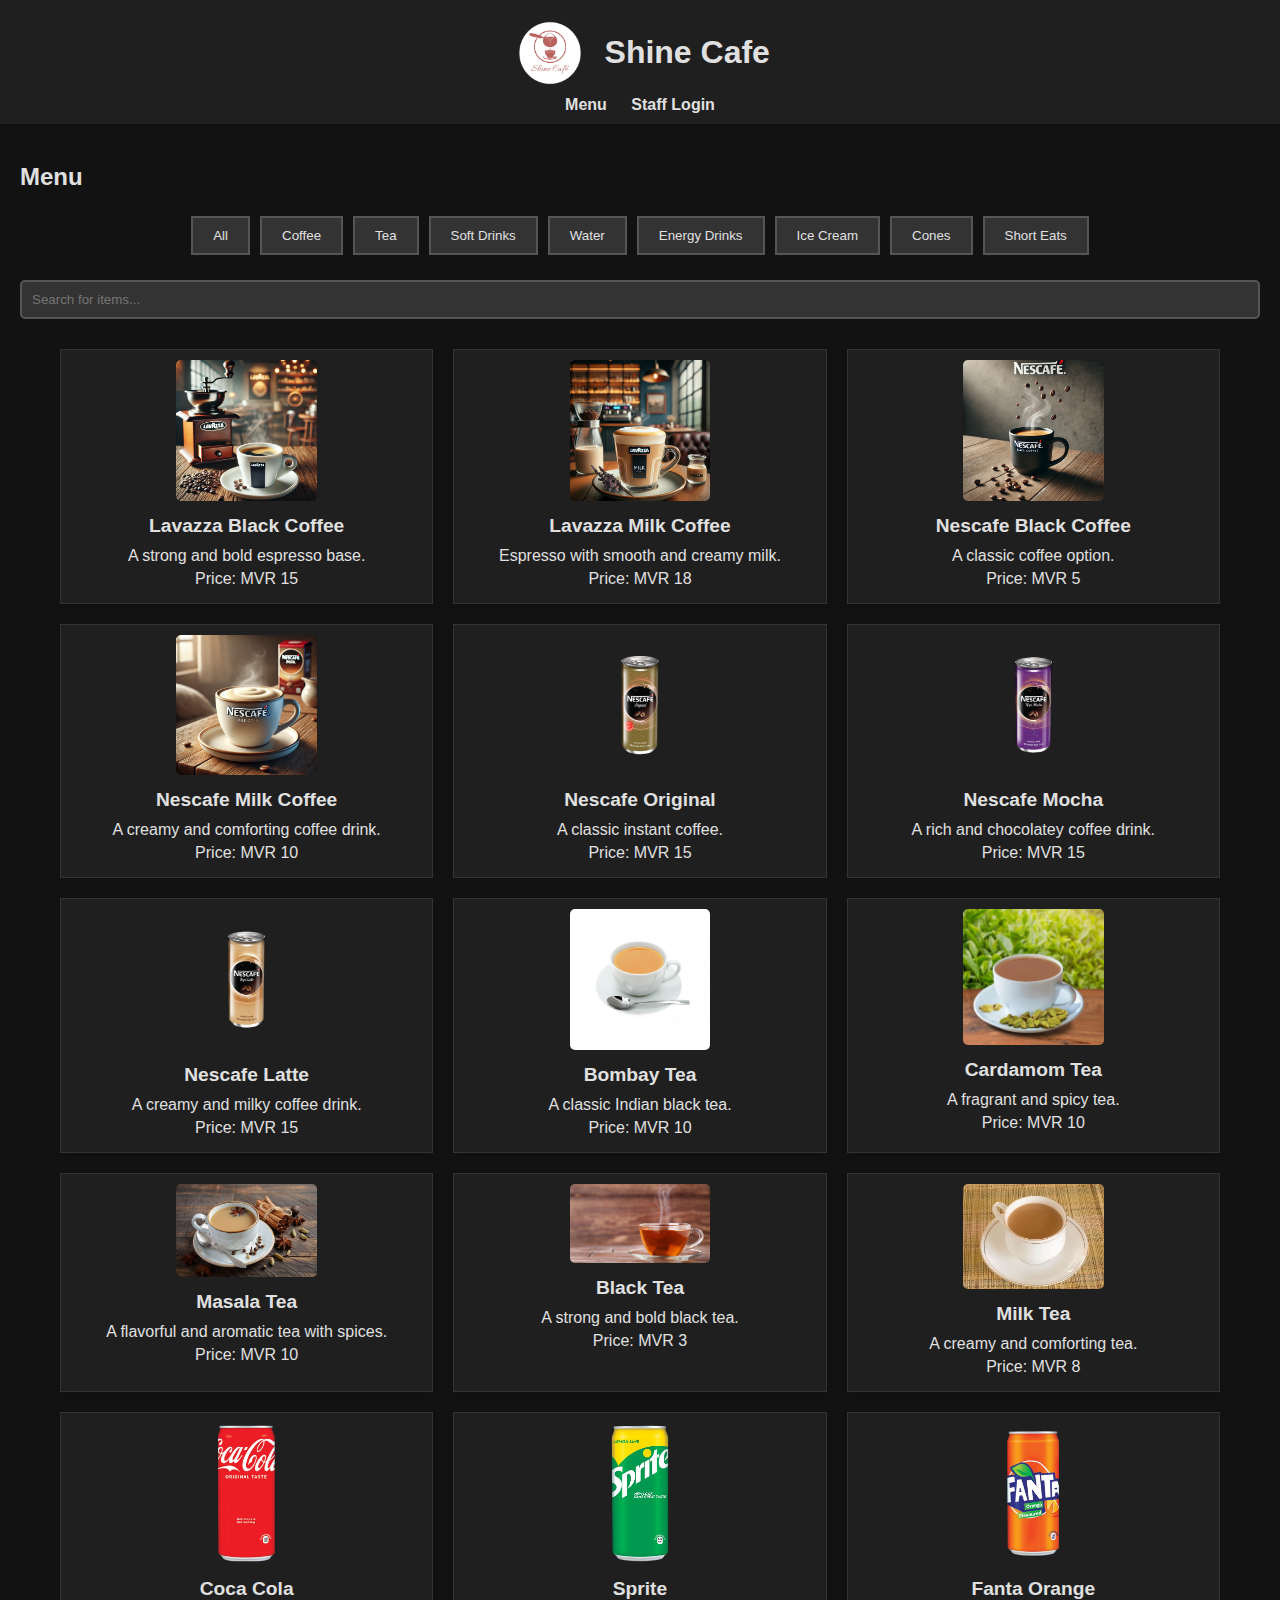
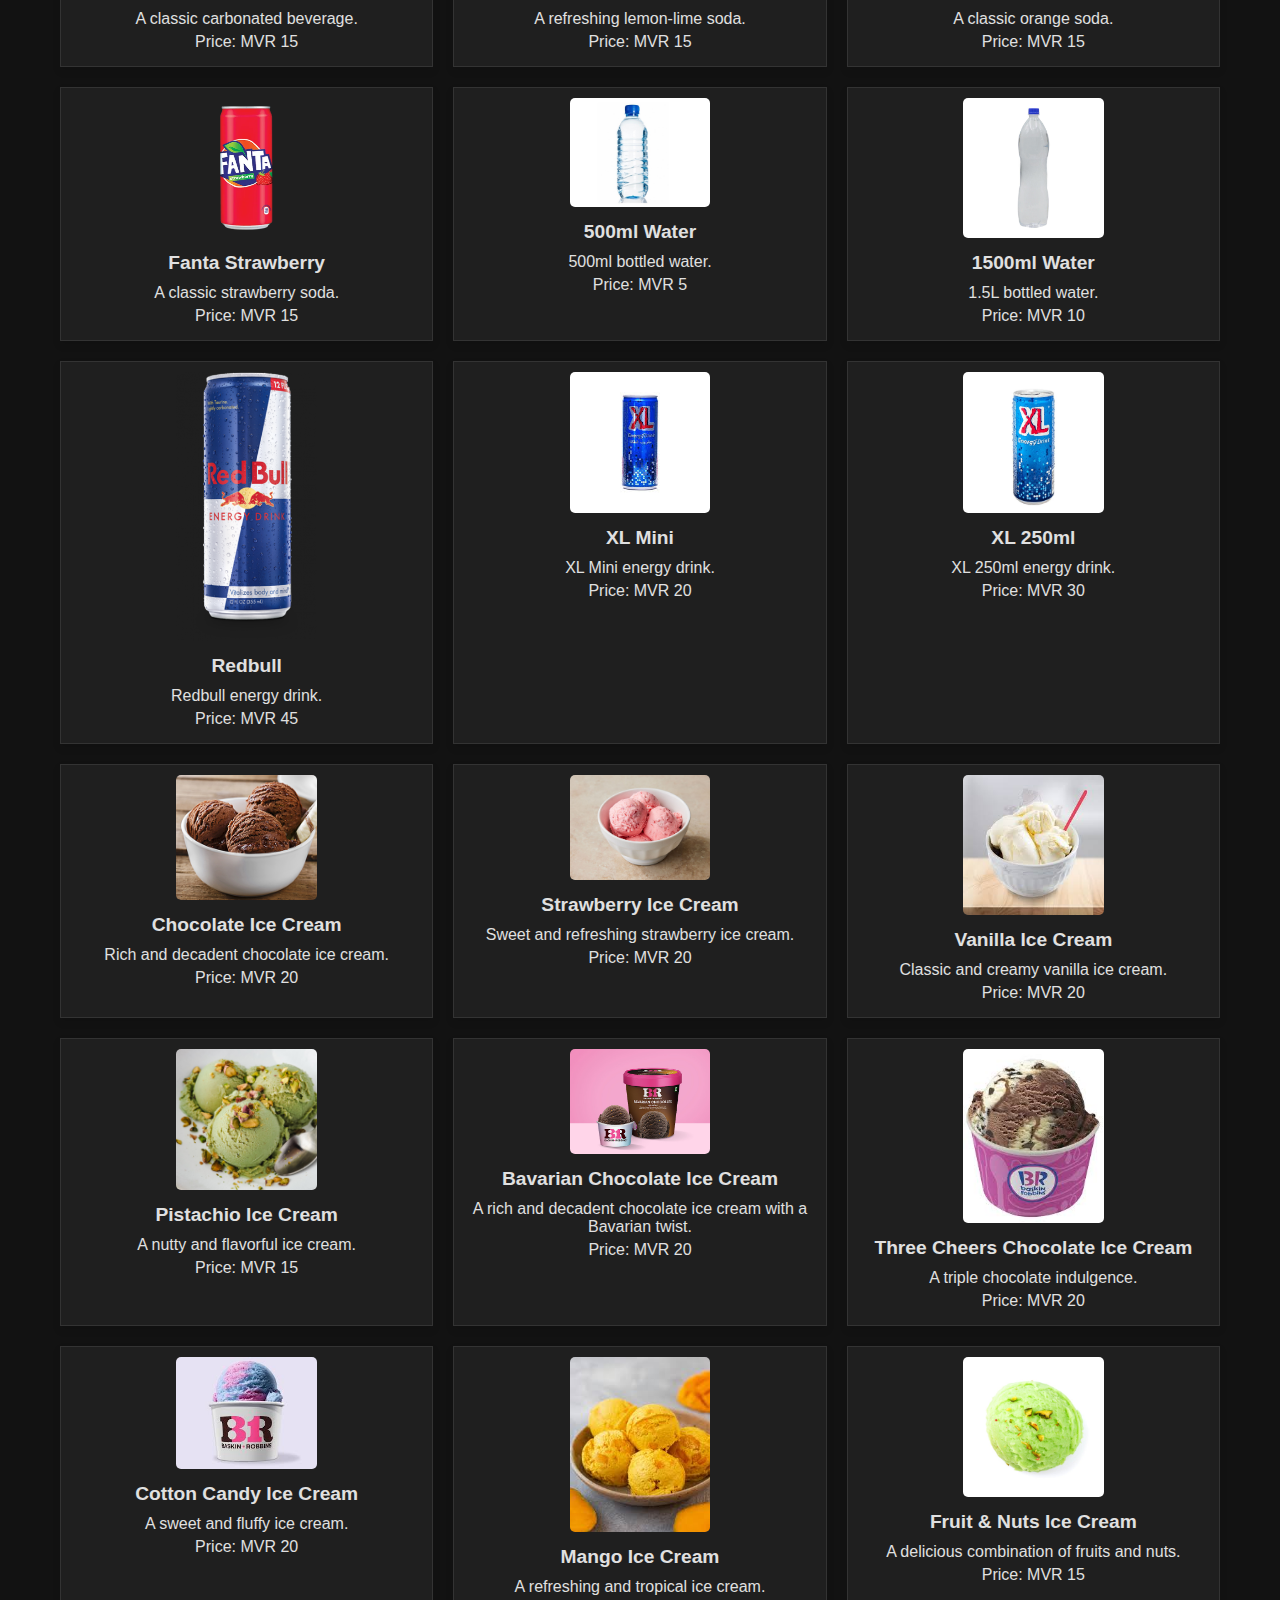
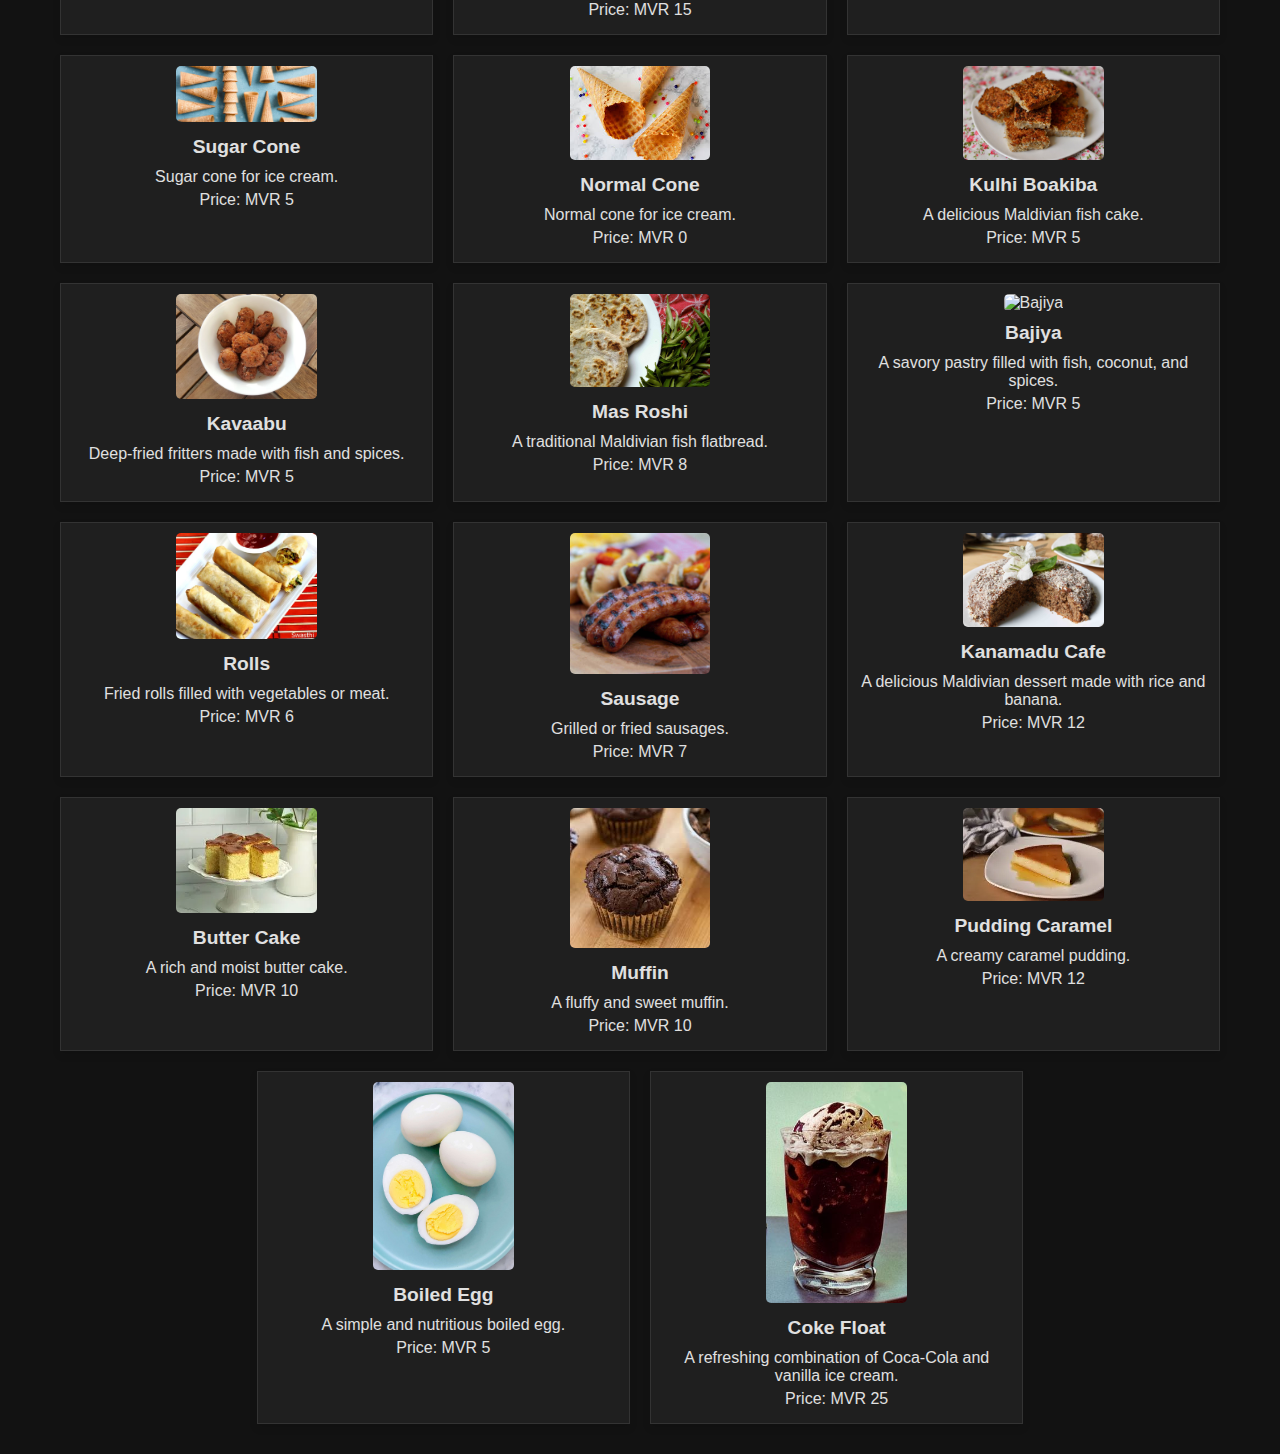
==== index.html @ 07a2b47f "Add files via upload" ====
<!DOCTYPE html>
<html lang="en">
<head>
    <meta charset="UTF-8">
    <meta name="viewport" content="width=device-width, initial-scale=1.0">
    <title>Shine Cafe Menu</title>
    <link rel="stylesheet" href="styles.css">
</head>
<body>
    <header>
        <img src="logo.png" alt="Shine Cafe Logo" id="logo">
        <h1>Shine Cafe</h1>
        <nav>
            <a href="#menu">Menu</a>
            <a href="staff.html">Staff Login</a>
        </nav>
    </header>

    <section id="menu">
        <h2>Menu</h2>
        <div class="tabs">
            <button class="tab-button" data-category="all">All</button>
            <button class="tab-button" data-category="coffee">Coffee</button>
            <button class="tab-button" data-category="tea">Tea</button>
            <button class="tab-button" data-category="soft-drinks">Soft Drinks</button>
            <button class="tab-button" data-category="water">Water</button>
            <button class="tab-button" data-category="energy-drinks">Energy Drinks</button>
            <button class="tab-button" data-category="ice-cream">Ice Cream</button>
            <button class="tab-button" data-category="cones">Cones</button>
            <button class="tab-button" data-category="short-eats">Short Eats</button>
        </div>
        <input type="text" id="search-bar" placeholder="Search for items...">
        <div id="menu-items"></div>
    </section>

    <script src="scripts.js"></script>
</body>
</html>
---- styles.css ----
body {
    font-family: 'Roboto', sans-serif;
    margin: 0;
    padding: 0;
    box-sizing: border-box;
    background-color: #121212;
    color: #e0e0e0;
}

header {
    background-color: #1f1f1f;
    color: #e0e0e0;
    padding: 10px 0;
    text-align: center;
    box-shadow: 0 4px 8px rgba(0, 0, 0, 0.1);
}

header img {
    width: 80px;
    vertical-align: middle;
}

header h1 {
    display: inline;
    margin-left: 10px;
    vertical-align: middle;
}

nav a {
    color: #e0e0e0;
    margin: 0 10px;
    text-decoration: none;
    font-weight: bold;
}

nav a:hover {
    text-decoration: underline;
}

section {
    padding: 20px;
}

.tabs {
    display: flex;
    flex-wrap: wrap;
    justify-content: center;
    margin-bottom: 20px;
}

.tab-button {
    background-color: #333;
    border: 2px solid #555;
    padding: 10px 20px;
    margin: 5px;
    cursor: pointer;
    color: #e0e0e0;
    transition: background-color 0.3s, color 0.3s;
}

.tab-button:hover {
    background-color: #555;
    color: white;
}

#search-bar {
    width: 100%;
    padding: 10px;
    margin-bottom: 20px;
    box-sizing: border-box;
    border: 2px solid #555;
    border-radius: 5px;
    background-color: #333;
    color: #e0e0e0;
}

#menu-items {
    display: flex;
    flex-wrap: wrap;
    justify-content: center;
}

.menu-row {
    display: flex;
    flex-wrap: wrap;
    justify-content: center;
    width: 100%;
}

.menu-item {
    background-color: #1f1f1f;
    border: 1px solid #333;
    margin: 10px;
    padding: 10px;
    width: calc(33.333% - 40px);
    box-sizing: border-box;
    text-align: center;
    box-shadow: 0 4px 8px rgba(0, 0, 0, 0.1);
    transition: transform 0.3s, box-shadow 0.3s;
}

.menu-item:hover {
    transform: translateY(-5px);
    box-shadow: 0 8px 16px rgba(0, 0, 0, 0.2);
}

.image-container {
    position: relative;
}

.menu-item img {
    max-width: 40%;
    height: auto;
    border-radius: 5px;
}

.out-of-stock-overlay {
    position: absolute;
    top: 0;
    left: 0;
    width: 100%;
    height: 100%;
    background: rgba(0, 0, 0, 0.7);
    color: white;
    display: flex;
    justify-content: center;
    align-items: center;
    font-size: 1.5em;
    z-index: 1;
    border-radius: 5px;
}

.menu-item-details {
    margin-top: 10px;
}

.menu-item-details h3 {
    margin: 10px 0;
    font-size: 1.2em;
}

.menu-item-details p {
    margin: 5px 0;
}

@media (max-width: 768px) {
    .menu-item {
        width: calc(50% - 40px);
    }
}

@media (max-width: 480px) {
    .menu-item {
        width: calc(100% - 40px);
    }
}
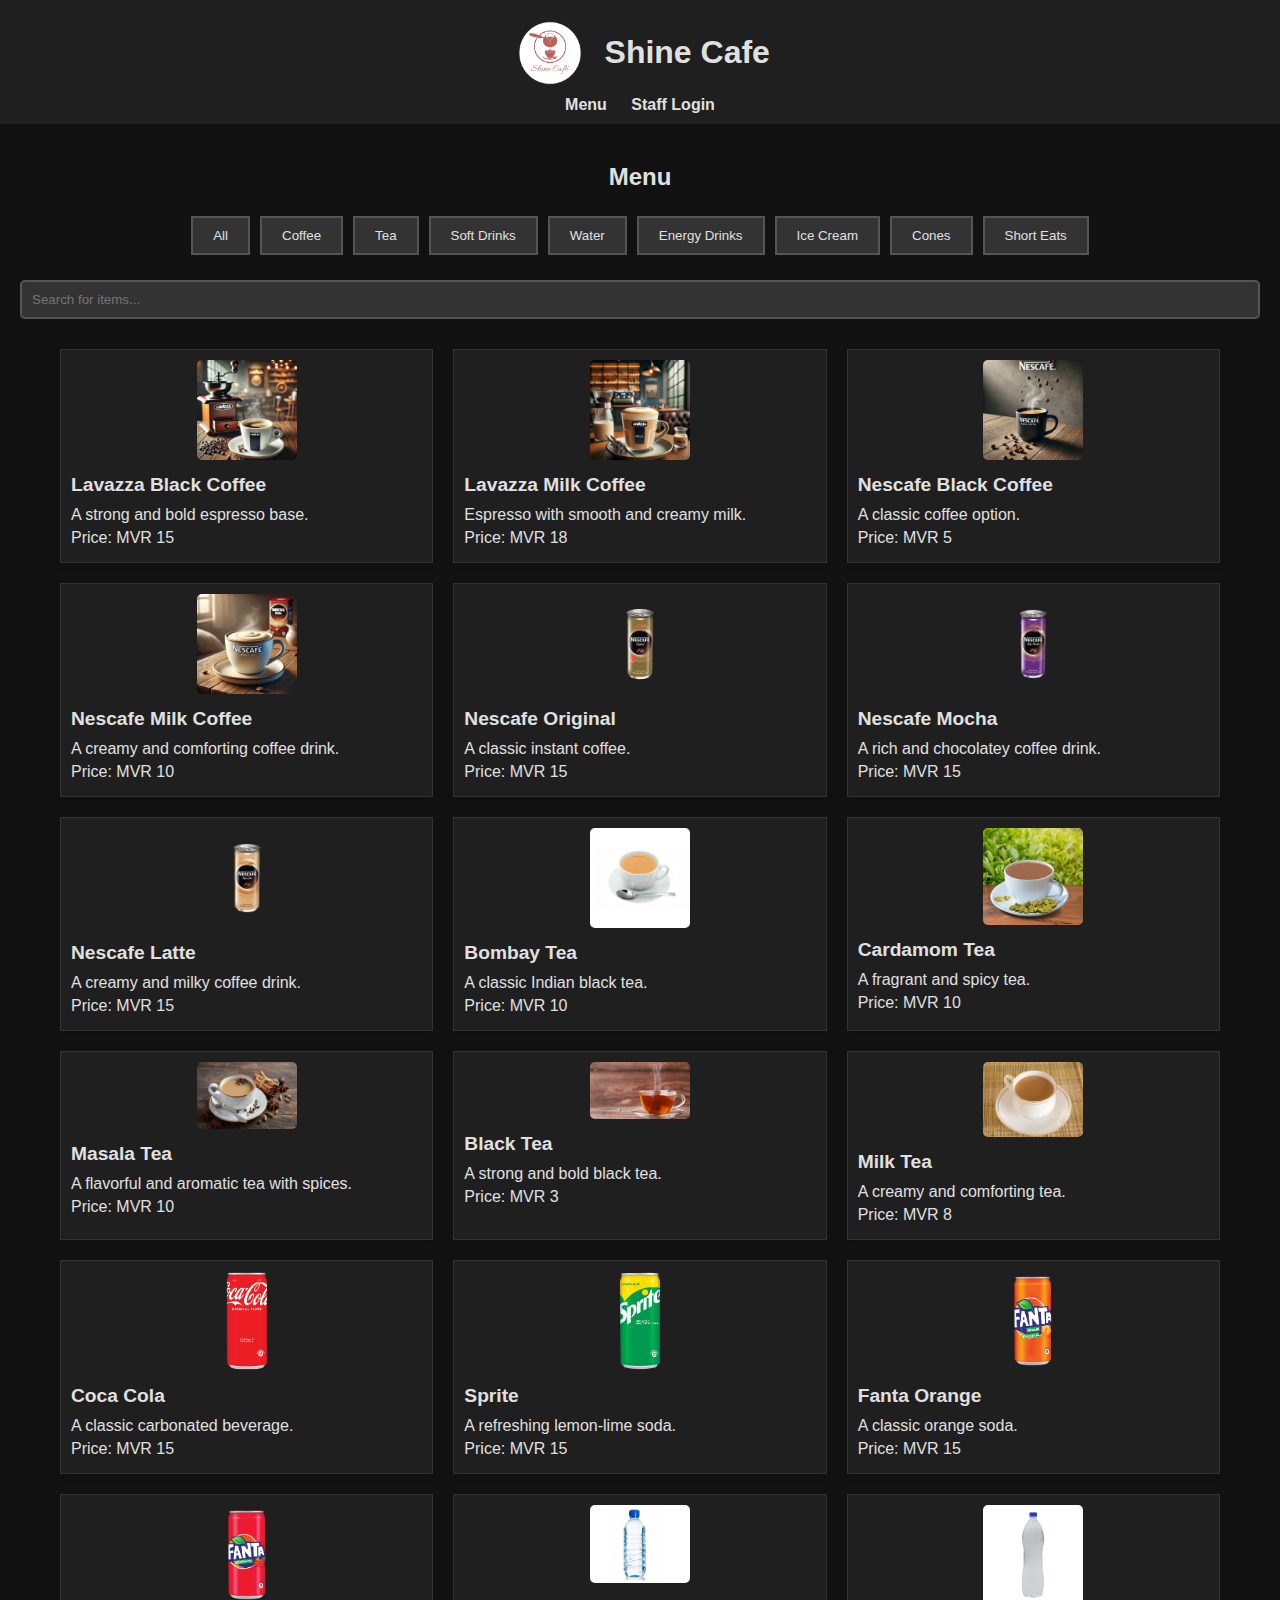
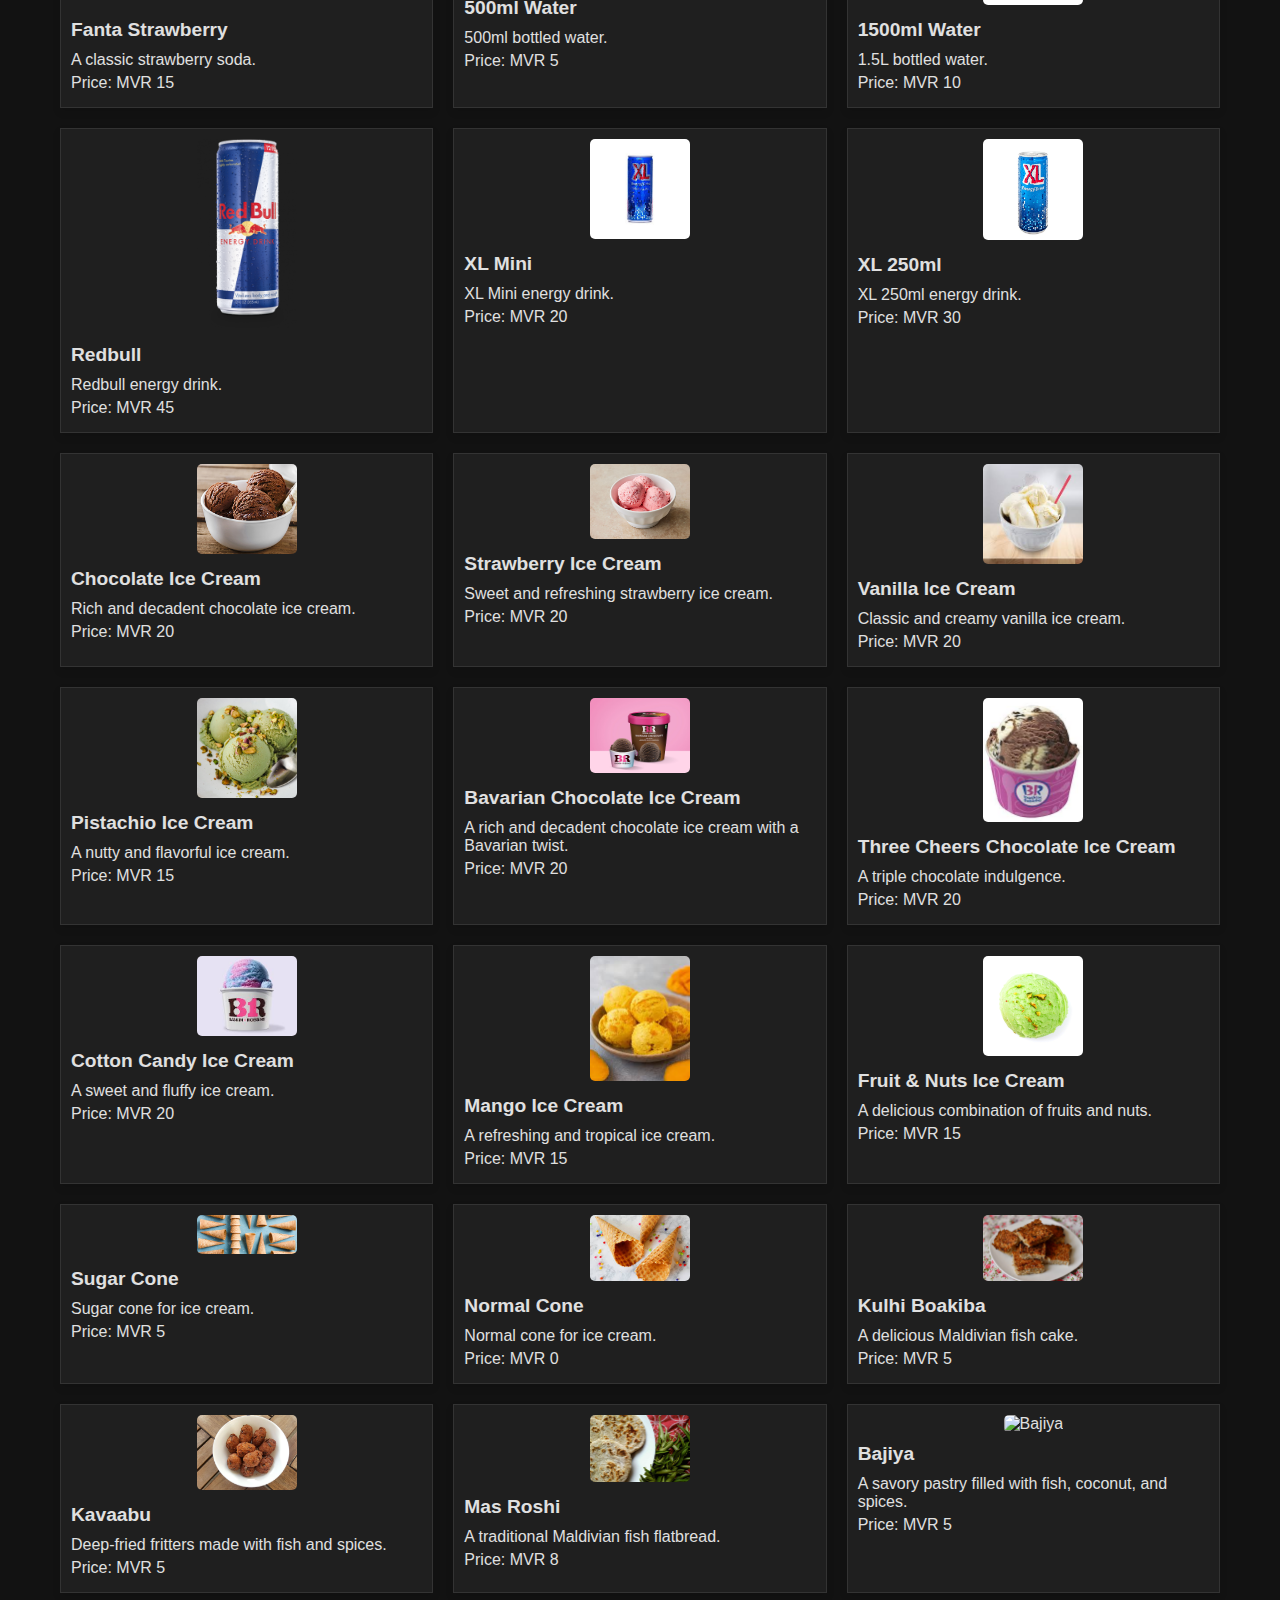
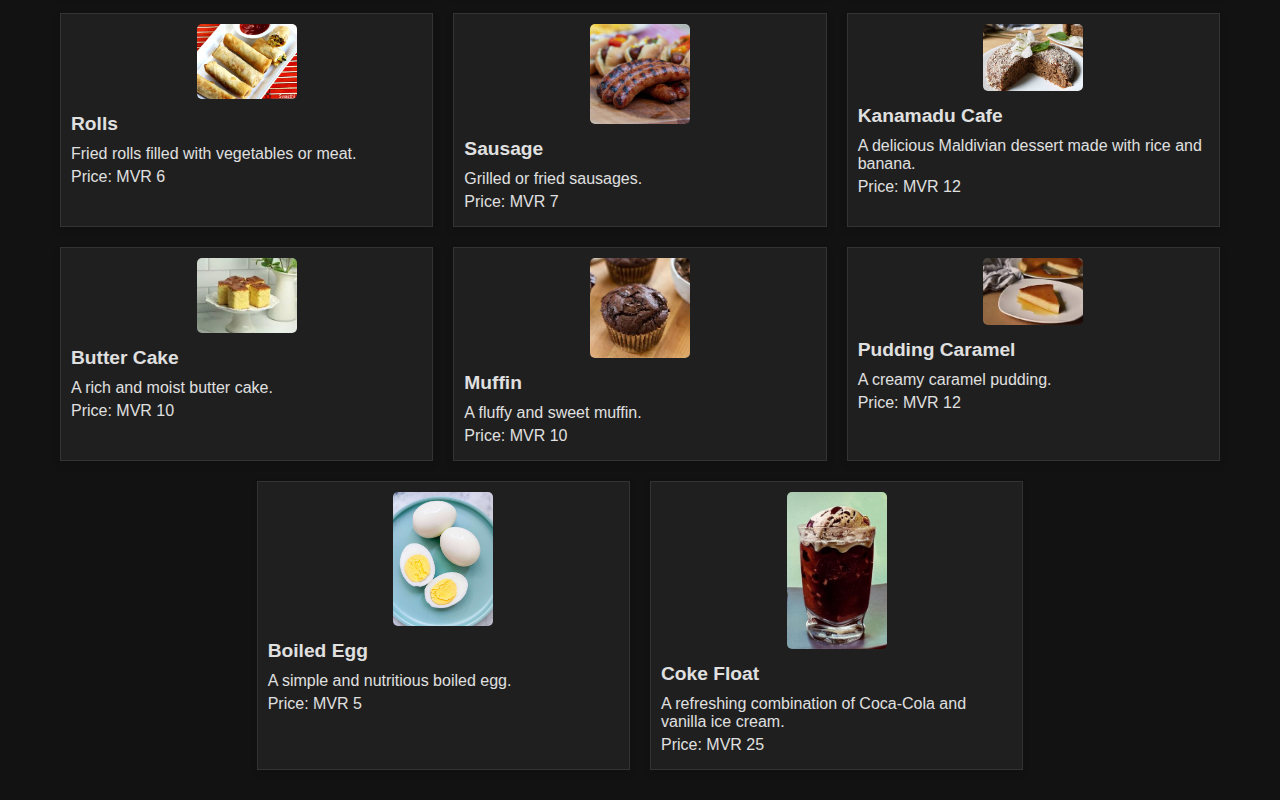
==== commit 62341a00: "Update index.html" ====
--- a/index.html
+++ b/index.html
@@ -35,4 +35,4 @@
 
     <script src="scripts.js"></script>
 </body>
-</html>
+</html>--- a/styles.css
+++ b/styles.css
@@ -143,14 +143,126 @@
     margin: 5px 0;
 }
 
+.container {
+    padding: 20px;
+    max-width: 600px;
+    margin: 0 auto;
+    background-color: #1f1f1f;
+    border-radius: 10px;
+    box-shadow: 0 4px 8px rgba(0, 0, 0, 0.1);
+}
+
+h2 {
+    text-align: center;
+    margin-bottom: 20px;
+}
+
+.form {
+    display: flex;
+    flex-direction: column;
+}
+
+.form-group {
+    margin-bottom: 15px;
+}
+
+.form-group label {
+    margin-bottom: 5px;
+    display: block;
+}
+
+.form-group input,
+.form-group select {
+    width: 100%;
+    padding: 10px;
+    border: 2px solid #555;
+    border-radius: 5px;
+    background-color: #333;
+    color: #e0e0e0;
+}
+
+.form-group input[type="file"] {
+    padding: 5px;
+    background-color: #333;
+    color: #e0e0e0;
+    cursor: pointer;
+}
+
+.btn {
+    padding: 10px 20px;
+    border: none;
+    border-radius: 5px;
+    background-color: #555;
+    color: white;
+    cursor: pointer;
+    transition: background-color 0.3s;
+    margin-top: 10px;
+}
+
+.btn:hover {
+    background-color: #777;
+}
+
+#staff-menu-items {
+    margin-top: 20px;
+}
+
+.menu-item .image-container {
+    text-align: center;
+}
+
+.menu-item img {
+    max-width: 100px;
+    height: auto;
+    border-radius: 5px;
+}
+
+.menu-item .menu-item-details {
+    text-align: left;
+}
+
+.menu-item .btn {
+    margin-right: 5px;
+    margin-top: 10px;
+}
+
+/* Responsive design */
 @media (max-width: 768px) {
     .menu-item {
-        width: calc(50% - 40px);
+        width: calc(50% - 40px); /* 2 items per row */
+    }
+    .container {
+        padding: 15px;
+        max-width: 100%;
+    }
+    .form-group input,
+    .form-group select {
+        padding: 8px;
+    }
+    .btn {
+        padding: 8px 15px;
+    }
+    .menu-item img {
+        max-width: 80px;
     }
 }
 
 @media (max-width: 480px) {
     .menu-item {
-        width: calc(100% - 40px);
-    }
-}
+        width: calc(50% - 20px); /* 2 items per row */
+    }
+    .container {
+        padding: 10px;
+        max-width: 100%;
+    }
+    .form-group input,
+    .form-group select {
+        padding: 6px;
+    }
+    .btn {
+        padding: 6px 10px;
+    }
+    .menu-item img {
+        max-width: 60px;
+    }
+}
